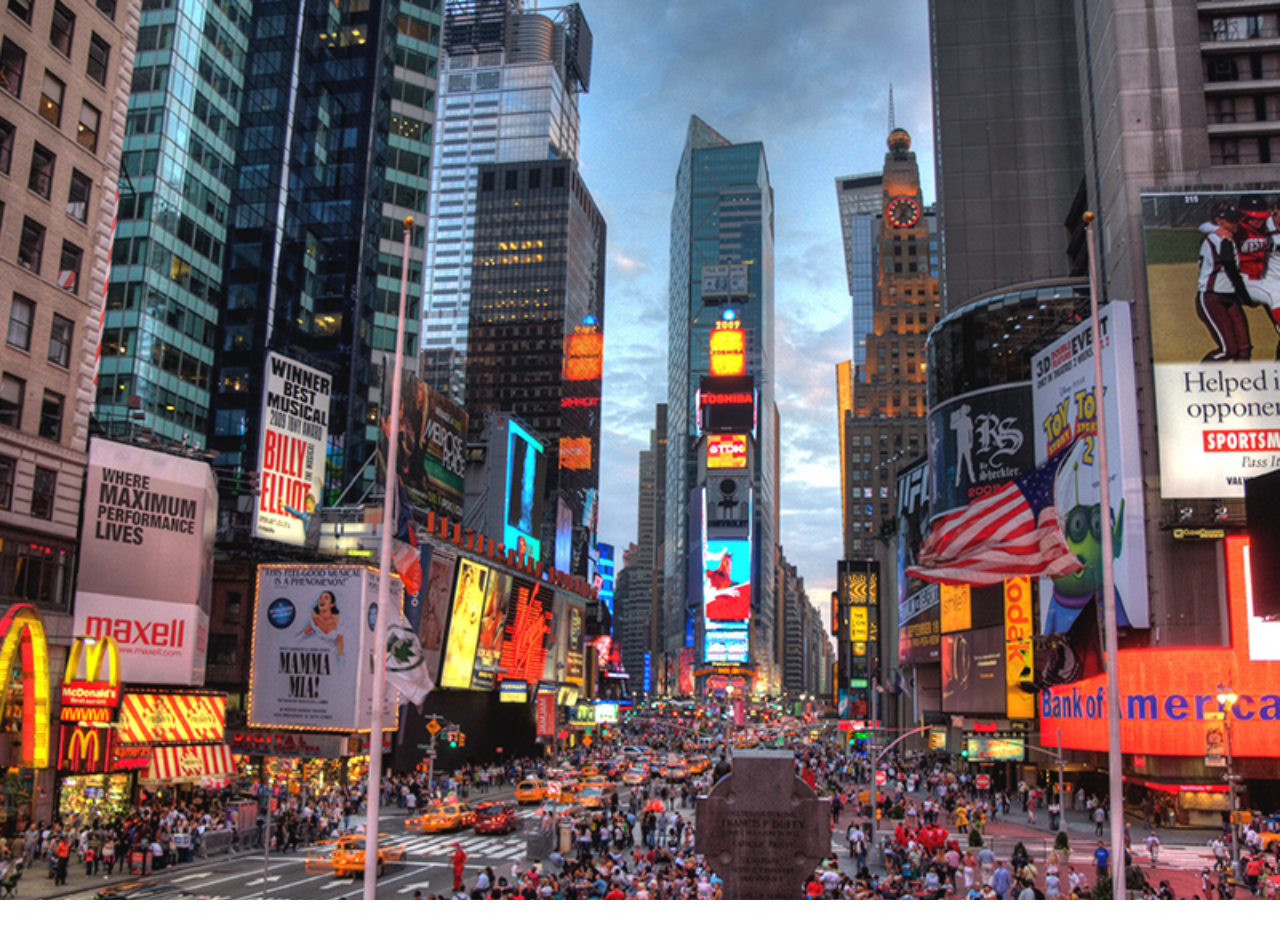
==== index.html @ 5043cf6f "Subida inicial del proyecto" ====
<!DOCTYPE html>
<html lang="es">

<head>
    <meta charset="UTF-8">
    <meta name="viewport" content="width=device-width,initial-scale=1.0,maximum-scale=1.0, user-scalable=no">
    <meta http-equiv="X-UA-Compatible" content="ie=edge">
    <meta name="description" content="Práctica 12 de la asignatura de Diseño de Interfaces Web, diseñando una página de alquiler de casas rurales.">
    <meta name="keywords" content="responsive,casas-rurales,iesgrancapitan,interfaces,diw,2020,diseño-web">
    <meta name="author" content="Francisco Javier Frías Serrano">
    <link rel="stylesheet" href="css/normalize.css">
    <link rel="stylesheet" href="css/intro.css">
    <link href="https://fonts.googleapis.com/css?family=Roboto&display=swap" rel="stylesheet">
    <link href="https://fonts.googleapis.com/icon?family=Material+Icons" rel="stylesheet">
    <title>Práctica 12 - Francisco Javier Frías Serrano</title>
</head>

<body>

    <header>
        <h1>Rural Rent</h1>
    </header>

    <main>

        <div id="disconnect">
            <h3>¡Bienvenido a Rural Rent!</h3>
            <p>Donde encontrará un sitio donde estar en contacto con la naturaleza</p>
            <a href="./main.html"><img src="img/power.svg" alt="Entrar a la página"></a>
        </div>

        <div id="text">
            <span id="span1">¿Estresado</span>
            <span id="span2">, cansado</span>
            <span id="span3">, necesita desconectar?</span>
        </div>

    </main>

</body>

</html>
---- css/intro.css ----
body {
    font-family: "Roboto";
}

main {
    background-image: url("../img/fondo-ciudad.jpg");
    background-size: cover;
    top: 0;
    position: absolute;
    width: 100%;
    height: 100%;
}

#disconnect {
    background-image: url("../img/fondo-rural.jpg");
    background-size: cover;
    position: absolute;
    top: 0;
    width: 100%;
    height: 100%;
    padding-top: 50px;
    text-align: center;
    opacity: 0;
    animation-name: fadeIn;
    animation-duration: 5s;
    animation-fill-mode: forwards;
    animation-delay: 5s;
}

#disconnect>h3 p {
    margin: 1em;
    font-size: 2rem;
    text-align: center
}

#disconnect>a {
    display: inline-block;
    width: 5rem;
    height: 5rem;
}

#disconnect>a>img {
    width: 5rem;
    height: 5rem;
}

#text {
    text-align: center;
    margin: 10%;
    animation-delay: 4s;
    animation-name: fadeOut;
    animation-fill-mode: forwards;
}

span {
    color: white;
    font-size: 1.8rem;
    opacity: 0;
    animation-name: fadeIn;
    animation-fill-mode: forwards;
}

#span1 {
    animation-delay: 1s;
    animation-duration: 1s;
}

#span2 {
    animation-delay: 2s;
    animation-duration: 1s;
}

#span3 {
    animation-delay: 3s;
    animation-duration: 1s;
}

@keyframes fadeIn {
    from {
        opacity: 0;
    }
    to {
        opacity: 1;
    }
}

@keyframes fadeOut {
    from {
        opacity: 1;
    }
    to {
        opacity: 0;
    }
}

@media (min-width: 480px) {
    span {
        font-size: 40px;
    }
}
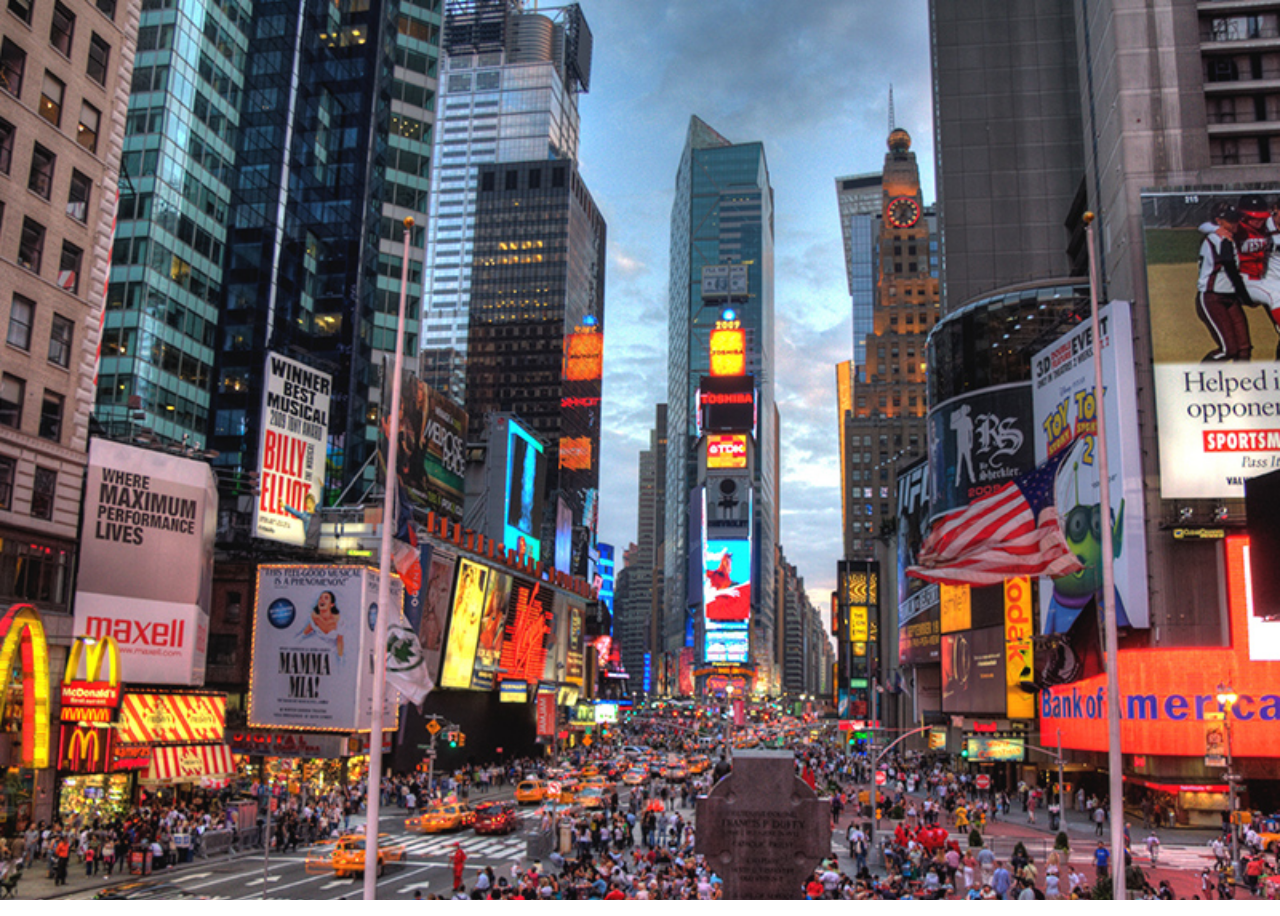
==== commit 8299f0b4: "Estilos en los iconos de la habitacion" ====
--- a/index.html
+++ b/index.html
@@ -17,10 +17,6 @@
 
 <body>
 
-    <header>
-        <h1>Rural Rent</h1>
-    </header>
-
     <main>
 
         <div id="disconnect">
@@ -30,9 +26,9 @@
         </div>
 
         <div id="text">
-            <span id="span1">¿Estresado</span>
-            <span id="span2">, cansado</span>
-            <span id="span3">, necesita desconectar?</span>
+            <p> <span id="span1">¿Estresado</span>
+                <span id="span2">, cansado</span>
+                <span id="span3">, necesita desconectar?</span></p>
         </div>
 
     </main>
--- a/css/intro.css
+++ b/css/intro.css
@@ -11,14 +11,14 @@
     height: 100%;
 }
 
-#disconnect {
+div#disconnect {
     background-image: url("../img/fondo-rural.jpg");
     background-size: cover;
     position: absolute;
     top: 0;
     width: 100%;
     height: 100%;
-    padding-top: 50px;
+    padding-top: 1em;
     text-align: center;
     opacity: 0;
     animation-name: fadeIn;
@@ -27,24 +27,24 @@
     animation-delay: 5s;
 }
 
-#disconnect>h3 p {
+div#disconnect h3 p {
     margin: 1em;
     font-size: 2rem;
     text-align: center
 }
 
-#disconnect>a {
+div#disconnect a {
     display: inline-block;
     width: 5rem;
     height: 5rem;
 }
 
-#disconnect>a>img {
+div#disconnect>a>img {
     width: 5rem;
     height: 5rem;
 }
 
-#text {
+div#text {
     text-align: center;
     margin: 10%;
     animation-delay: 4s;
